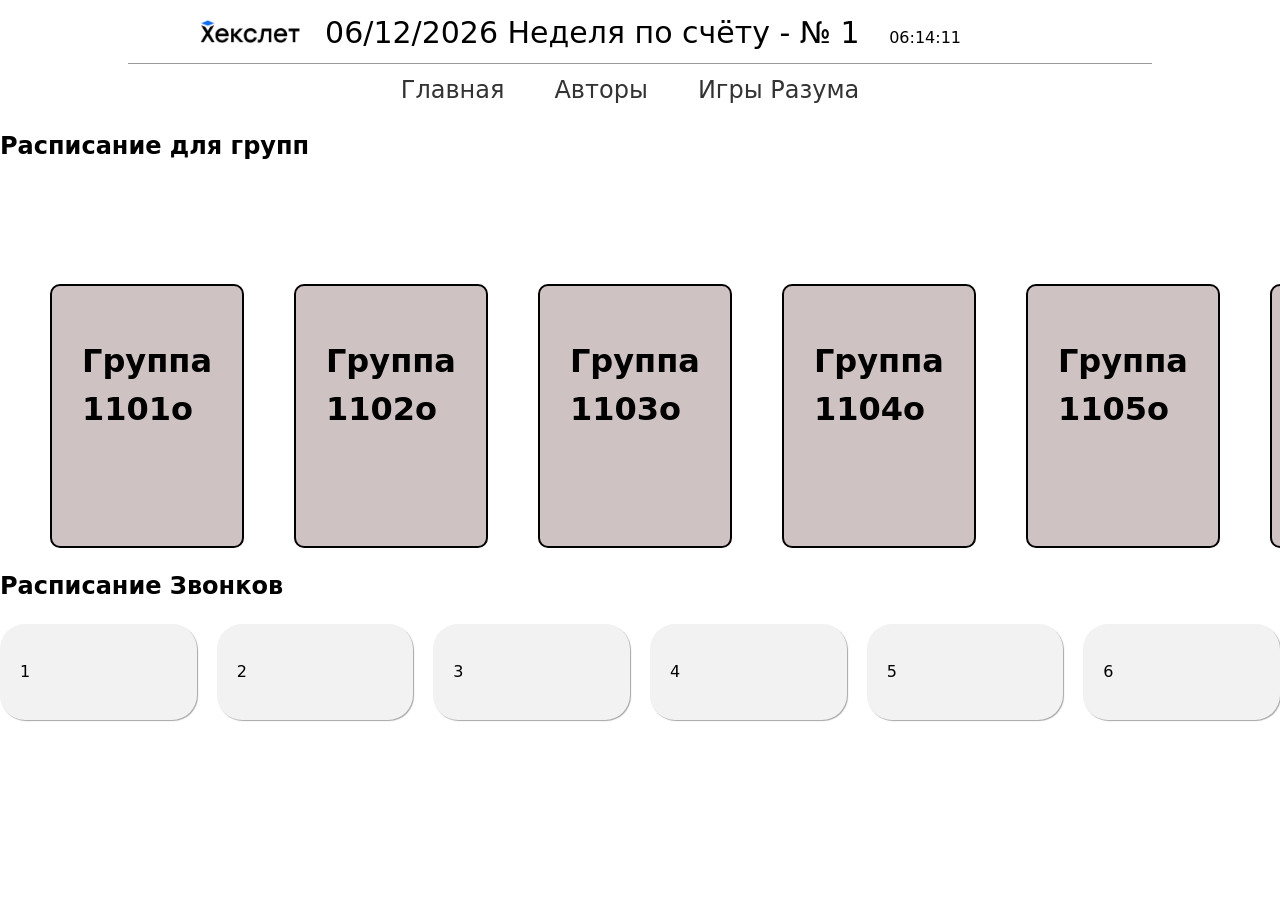
==== Создать папку/rabota/baza.html @ c7b643d2 "Add files via upload" ====
<!DOCTYPE html>
<html>
<head>
<div lang="ru">    
<head>
    <meta charset="UTF-8">
    <meta name="viewport" content="width=device-width, initial-scale=1.0">
    <title>info.timetable</title>
    <link rel="stylesheet" href="styles.css">
    <link rel="icon" href="hex.ico" 
    type="image/x-icon">
    <link rel="stylesheet" href="./baza.css">
</head>
<body>
<header>
            <img src="logo.jpg" alt="Hexlet" class = "hexlet-logo">
                <div class="timeTable">
                    <script> let today = new Date() 
                        let dd = String(today.getDate()).padStart(2, '0');
                        let mm = String(today.getMonth() + 1).padStart(2, '0');
                        let yyyy = today.getFullYear();
                        today = `${dd}/${mm}/${yyyy}`
                        let a = document.write(today);</script>
                </div>
                <div class="weektext">
                    <script>
                        const getCurrentWeek = () => {
                            let currentDate = new Date();
                            let firstDay = new Date(currentDate.getFullYear(),0,1)
                            let pastDay = (currentDate - firstDay ) / 86400000
                            let currentWeekDay = Math.ceil((pastDay +firstDay.getDay()+1)/7)
                            return currentWeekDay
                        }
                        const evenWeek = () => {
                            let currentWeek = getCurrentWeek()
                            return currentWeek % 2 === 0
                        }
                        let currentWeek = getCurrentWeek()
                        let weekType = evenWeek()? '1': '2';
                        
                        document.write(`Неделя по счёту - № ${weekType}`)
                        </script>
                </div>
               
                    <script>
                        const digitalClock = () => {
                            var date = new Date();
                            var hours = date.getHours();
                            var minutes = date.getMinutes();
                            var seconds = date.getSeconds();
                            if (hours < 10) hours = "0" + hours;
                            if (minutes < 10) minutes = "0" + minutes;
                            if (seconds < 10) seconds = "0" + seconds;
                            document.getElementById("clock").innerHTML = hours + ":" + minutes + ":" + seconds;
                            setTimeout("digitalClock()", 1000);
                        }  
                     </script>
                <div id="clock"></div>
                <script>digitalClock();</script>
               
                    </header>
    <hr>  
    <div class="container">
        <nav class="menu">
            <ul>
              <li><a href="#">Главная</a></li>
              <li><a href="#">Авторы</a></li>
              <li><a href="#">Игры Разума</a></li>
            </ul>
          </nav>
            <h2>Расписание для групп</h2>
    <div id="grup-raspis">
        <div class="box">
            <h1>Группа 1101о</h1>

        </div>

        <div class="box">
            <h1>Группа 1102о</h1>


       </div>

        <div class="box">
            <h1>Группа 1103о</h1>


        </div>

        <div class="box">
            <h1>Группа 1104о</h1>


        </div>

        <div class="box">
            <h1>Группа 1105о</h1>


        </div>
        <div class="box">
            <h1>Группа 1106о</h1>
            <hr>
            <a href="1105.html"></a> 


        </div>

    </div>
    <script src="script.js"></script>     
      <div class = "schedule">
        <h2> Расписание Звонков</h2>
        <style>
            .containerfor {
              display: grid;
              grid-template-columns: repeat(auto-fit, minmax(0, 1fr));
              grid-gap: 20px;
              width: 100%;
              
              
            }
          
            .grid {
              background-color: #f2f2f2;
              padding: 20px;
              color: #333;
              border-radius: 25px;
              border-opacity : 0.1;
              box-shadow: 1px 1px 1px rgba(0, 0, 0, 0.349);
            }
          
            .grid p {
              color: #000;
            }
          </style>
          
          <div class="containerfor">
            <div class="grid">
              <p>1</p>
            </div>
            <div class="grid">
              <p>2</p>
            </div>
            <div class="grid">
              <p>3</p>
            </div>
            <div class="grid">
              <p>4</p>
            </div>
            <div class="grid">
              <p>5</p>
            </div>
            <div class="grid">
              <p>6</p>
            </div>
          </div>
      </div>

</body> 
</html>
---- Создать папку/rabota/baza.css ----
html{
  line-height: 1.5;
    font-weight: 400;
    font-family:system-ui, -apple-system, BlinkMacSystemFont, 'Segoe UI', Roboto, Oxygen, Ubuntu, Cantarell, 'Open Sans', 'Helvetica Neue', sans-serif;
    margin: 0 0 0 0;
    height: 100%;
}
header{
  box-sizing: border-box;
  height: fit-content;
  }
body {
    font-family:system-ui, -apple-system, BlinkMacSystemFont, 'Segoe UI', Roboto, Oxygen, Ubuntu, Cantarell, 'Open Sans', 'Helvetica Neue', sans-serif;
    margin: 0;
    padding: 0;
    box-sizing: border-box;
    line-height: 1.5;
    font-weight: 400;
    height: 100%;
}
.timeTable{
    font-size: 30px;
    text-align: justify;
    color:black;
    margin-left: 20px;
    display: inline
}  
#clock{
  margin-left: 0px;
  display: inline;
  
  }
.weektext{
  font-size: 30px;
  text-align: right;
  margin-right: 20px;
  display: inline;
}
.hexlet-logo{
width: 100px; 
height: 23px;  
margin-top: 20px;
display: inline;
margin-left: 200px ;
}
hr{
  width: 80%;
  border: none;
  opacity: 0.4;
  height: 0px;
  border-top: 1px solid black;
}

table {
  color: #fff;

  background-color: #343a40;
}

td,
th {
  padding: 1em;
}

th {
  text-align: left;
  vertical-align: bottom;
}

tbody tr {
  background-color: #2e3338;
}
.todo-name,
th {
    text-align: center; 
    font-size: 20px;
  }
#grup-raspis{
  display: flex;    
  flex-grow:1;
}
.box {
    padding: 30px;
    margin-top: 100px;
    margin-left: 50px;
    border: 1px solid #ccc;
    border-radius: 10px;
    flex-direction: column;
    width: 150px;
    height: 200px;
    border: solid black 2px;
    background-color: rgba(163, 141, 141, 0.534) ;
    display: flex;
  }
*/
  .menu {
    background-color: #00B5B5 ;
    padding: 10px;
  }
  
  .menu ul {
    list-style-type: none;
    margin: 0;
    padding: 0;
    display: flex;
    justify-content: center;
  }
  
  .menu li {
    margin: 0 20px;
  }
  
  .menu li:first-child {
    margin-left: 0;
  }
  
  .menu a {
    color: #333;
    text-decoration: none;
    padding: 5px;
    border-bottom: 2px solid transparent;
    font-size: 20px;
  }
  
  .menu a:first-child {
    font-size: 24px;
  }
  
  .menu a:hover {
    border-bottom-color: #333;
  }
  
  @media (max-width: 768px) {
    .menu li {
      margin: 0 10px;
    }
  }

  .time {
    font-size: 30px;
  }
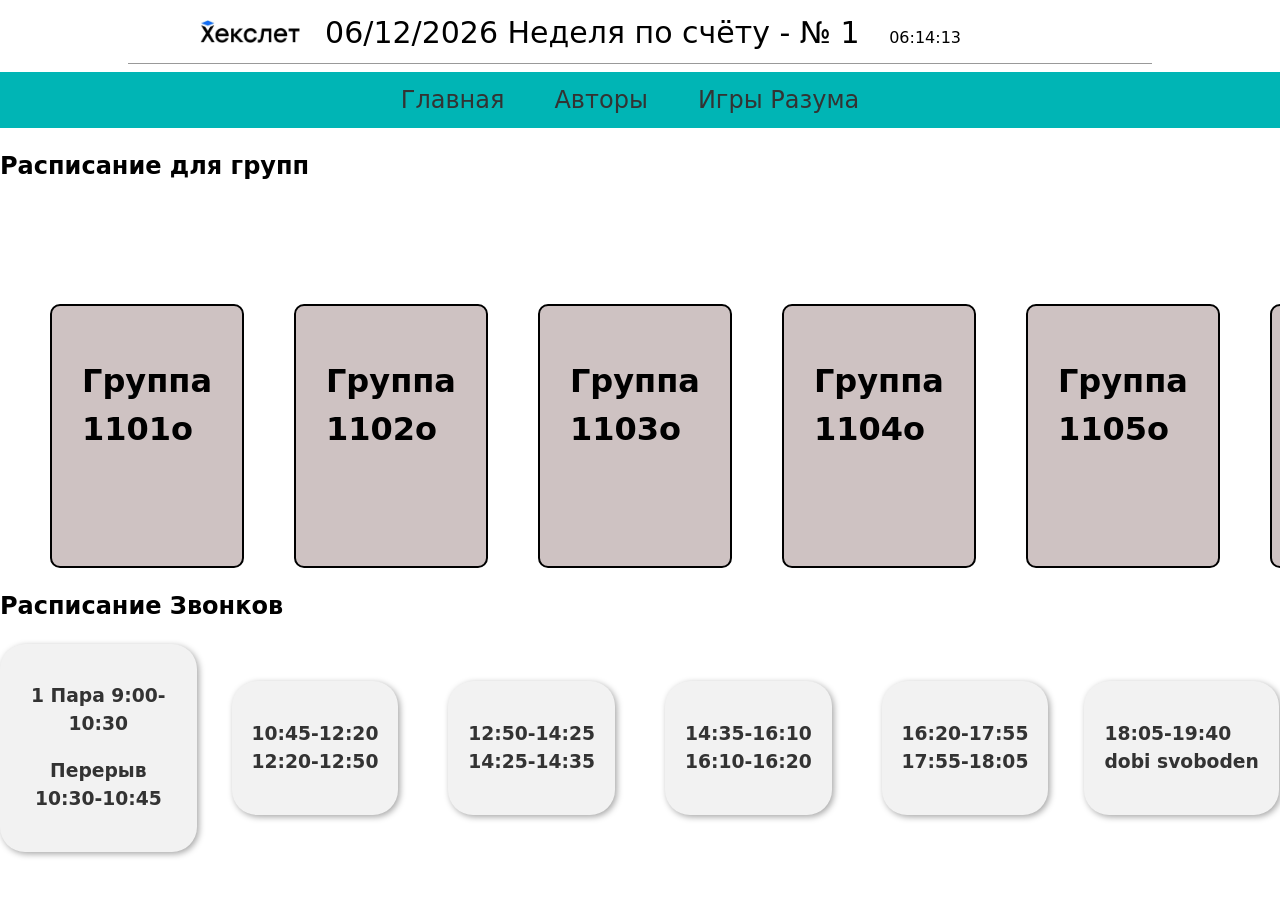
==== commit 2e9faf3f: "Co-authored-by: YaroslavDudin <YaroslavDudin@users.noreply.github.com>" ====
--- a/Создать папку/rabota/baza.html
+++ b/Создать папку/rabota/baza.html
@@ -111,51 +111,92 @@
     <script src="script.js"></script>     
       <div class = "schedule">
         <h2> Расписание Звонков</h2>
-        <style>
-            .containerfor {
-              display: grid;
-              grid-template-columns: repeat(auto-fit, minmax(0, 1fr));
-              grid-gap: 20px;
-              width: 100%;
-              
-              
-            }
-          
-            .grid {
-              background-color: #f2f2f2;
-              padding: 20px;
-              color: #333;
-              border-radius: 25px;
-              border-opacity : 0.1;
-              box-shadow: 1px 1px 1px rgba(0, 0, 0, 0.349);
-            }
-          
-            .grid p {
-              color: #000;
-            }
-          </style>
-          
+
           <div class="containerfor">
+            <div class="grid item1">
+            <h3>1 Пара 9:00-10:30</h3><h3>Перерыв 10:30-10:45</h3>
+            </div>
+            <div class="grid item2">
+              <h3>10:45-12:20 <br>12:20-12:50</h3>
+            </div>
+            <div class="grid item3">
+              <h3>12:50-14:25 <br>14:25-14:35</h3>
+            </div>
             <div class="grid">
-              <p>1</p>
+              <h3>14:35-16:10 <br>16:10-16:20</h3>
             </div>
             <div class="grid">
-              <p>2</p>
+              <h3>16:20-17:55 <br>17:55-18:05</h3>
             </div>
             <div class="grid">
-              <p>3</p>
-            </div>
-            <div class="grid">
-              <p>4</p>
-            </div>
-            <div class="grid">
-              <p>5</p>
-            </div>
-            <div class="grid">
-              <p>6</p>
-            </div>
+              <h3>18:05-19:40 <br>dobi svoboden</h3>
+            </div>
+            
           </div>
       </div>
-
+    
+    <!--
+    <style>
+      .containerfor {
+        display: grid;
+        grid-template-columns: repeat(6, minmax(0, 1fr));
+        grid-gap: 20px;
+        width: 100%;
+      }
+    
+      .wide-container {
+        grid-column: span 2;
+      }
+    
+      .containerfor > div {
+        background-color: #f2f2f2;
+        padding: 20px;
+        border-radius: 8px;
+        box-shadow: 0px 0px 1px rgba(0, 0, 0, 0.1);
+        font-family: Arial, sans-serif;
+        font-size: 14px;
+        color: #333;
+      }
+    </style>
+    
+    <div class="containerfor">
+      <div class="wide-container">
+        <p>Первый контейнер</p>
+      </div>
+      <div class="wide-container">
+        <p>Второй контейнер</p>
+      </div>
+      <div class="wide-container">
+        <p>Третий контейнер</p>
+      </div>
+      <div class="wide-container">
+        <p>Четвертый контейнер</p>
+      </div>
+      <div class="wide-container">
+        <p>Пятый контейнер</p>
+      </div>
+      <div class="wide-container">
+        <p>Шестой контейнер</p>
+      </div>
+      <div>
+        <p>Седьмой контейнер</p>
+      </div>
+      <div>
+        <p>Восьмой контейнер</p>
+      </div>
+      <div>
+        <p>Девятый контейнер</p>
+      </div>
+      <div>
+        <p>Десятый контейнер</p>
+      </div>
+      <div>
+        <p>Одиннадцатый контейнер</p>
+      </div>
+      <div>
+        <p>Двенадцатый контейнер</p>
+      </div>
+    </div>
+    -->
 </body> 
 </html>
--- a/Создать папку/rabota/baza.css
+++ b/Создать папку/rabota/baza.css
@@ -51,30 +51,6 @@
   border-top: 1px solid black;
 }
 
-table {
-  color: #fff;
-
-  background-color: #343a40;
-}
-
-td,
-th {
-  padding: 1em;
-}
-
-th {
-  text-align: left;
-  vertical-align: bottom;
-}
-
-tbody tr {
-  background-color: #2e3338;
-}
-.todo-name,
-th {
-    text-align: center; 
-    font-size: 20px;
-  }
 #grup-raspis{
   display: flex;    
   flex-grow:1;
@@ -92,7 +68,6 @@
     background-color: rgba(163, 141, 141, 0.534) ;
     display: flex;
   }
-*/
   .menu {
     background-color: #00B5B5 ;
     padding: 10px;
@@ -138,4 +113,38 @@
 
   .time {
     font-size: 30px;
-  }+  }
+  
+  .containerfor {
+    display: grid;
+    grid-template-columns: repeat(auto-fit, minmax(0, 1fr));
+    grid-gap: 20px;
+    width: 100%;
+    
+    
+  }
+
+  .grid {
+    background-color: #f2f2f2;
+    padding:20px ;
+    margin: auto;
+    color: #333;
+    border-radius: 25px;
+    box-shadow: 2px 2px 6px rgba(0, 0, 0, 0.349);
+  }
+  .grid h3 h4 {
+    margin: 0 0;
+    padding: 0 0;
+  }
+
+  .grid p {
+    color: #000;
+    text-align: center; 
+    font-size: 20px;
+  }
+  .item1 {
+    text-align: center;
+  }
+  
+  
+  
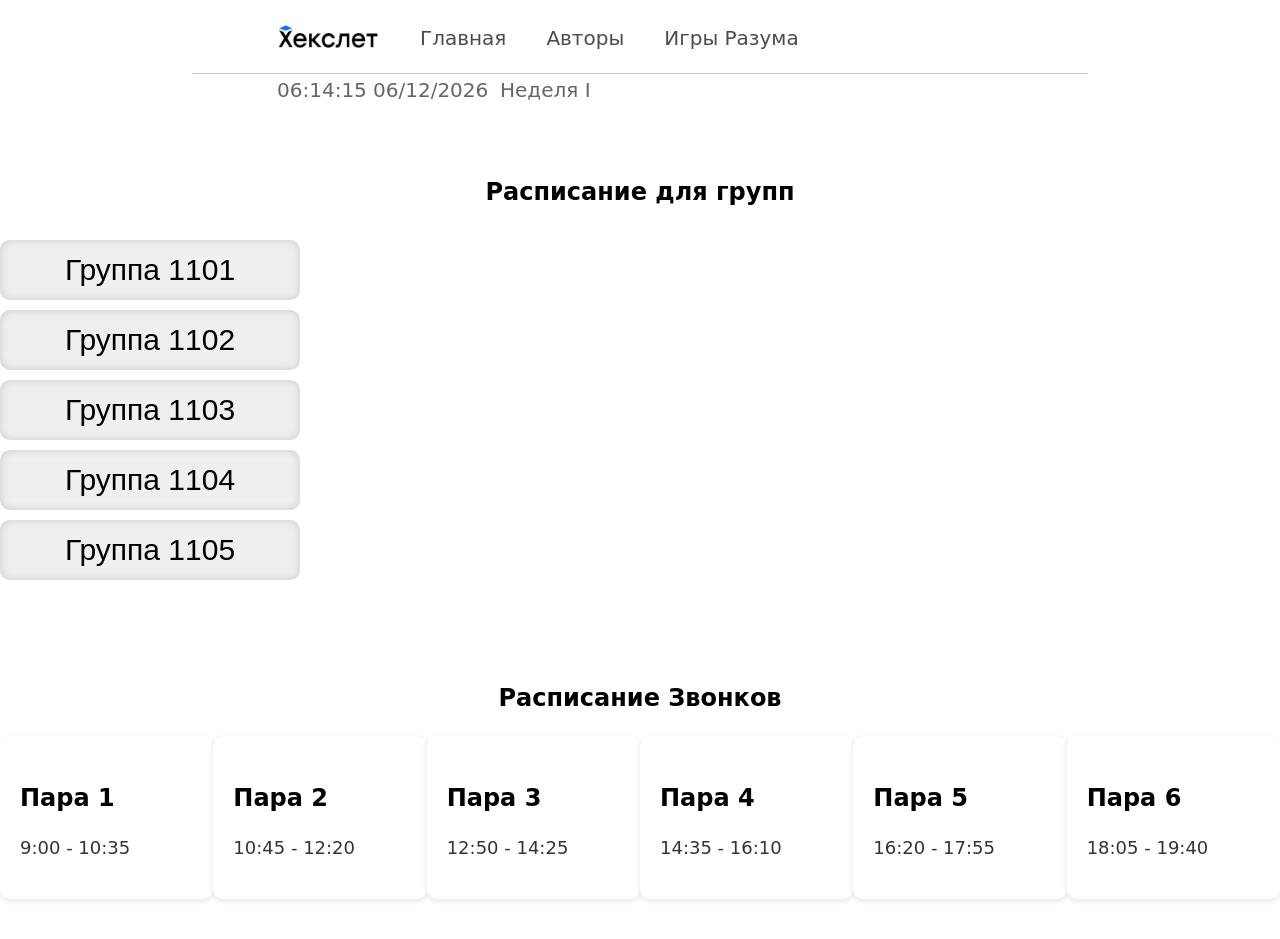
==== commit 34d61dda: "Co-authored-by: oapwidid <luka0204@users.noreply.github.com>" ====
--- a/Создать папку/rabota/baza.html
+++ b/Создать папку/rabota/baza.html
@@ -1,8 +1,5 @@
-
 <!DOCTYPE html>
 <html>
-<head>
-<div lang="ru">    
 <head>
     <meta charset="UTF-8">
     <meta name="viewport" content="width=device-width, initial-scale=1.0">
@@ -13,190 +10,186 @@
     <link rel="stylesheet" href="./baza.css">
 </head>
 <body>
+  
 <header>
             <img src="logo.jpg" alt="Hexlet" class = "hexlet-logo">
+            <nav class="menu">
+              <ul>
+                <li><a href="#" >Главная</a></li>
+                <li><a href="#" class = "toptext">Авторы</a></li>
+                <li><a href="#" >Игры Разума</a></li>
+              </ul>
+            </nav>
+            <hr>  
                 <div class="timeTable">
-                    <script> let today = new Date() 
-                        let dd = String(today.getDate()).padStart(2, '0');
-                        let mm = String(today.getMonth() + 1).padStart(2, '0');
-                        let yyyy = today.getFullYear();
-                        today = `${dd}/${mm}/${yyyy}`
-                        let a = document.write(today);</script>
+                    <script src="/Создать папку/rabota/date.js"> 
+                   
+                    </script>
                 </div>
                 <div class="weektext">
-                    <script>
-                        const getCurrentWeek = () => {
-                            let currentDate = new Date();
-                            let firstDay = new Date(currentDate.getFullYear(),0,1)
-                            let pastDay = (currentDate - firstDay ) / 86400000
-                            let currentWeekDay = Math.ceil((pastDay +firstDay.getDay()+1)/7)
-                            return currentWeekDay
-                        }
-                        const evenWeek = () => {
-                            let currentWeek = getCurrentWeek()
-                            return currentWeek % 2 === 0
-                        }
-                        let currentWeek = getCurrentWeek()
-                        let weekType = evenWeek()? '1': '2';
-                        
-                        document.write(`Неделя по счёту - № ${weekType}`)
-                        </script>
+                    <script src="/Создать папку/rabota/week.js"></script>
                 </div>
                
-                    <script>
-                        const digitalClock = () => {
-                            var date = new Date();
-                            var hours = date.getHours();
-                            var minutes = date.getMinutes();
-                            var seconds = date.getSeconds();
-                            if (hours < 10) hours = "0" + hours;
-                            if (minutes < 10) minutes = "0" + minutes;
-                            if (seconds < 10) seconds = "0" + seconds;
-                            document.getElementById("clock").innerHTML = hours + ":" + minutes + ":" + seconds;
-                            setTimeout("digitalClock()", 1000);
-                        }  
-                     </script>
+                    <script src="/Создать папку/rabota/time.js"> </script>
                 <div id="clock"></div>
                 <script>digitalClock();</script>
                
                     </header>
-    <hr>  
-    <div class="container">
-        <nav class="menu">
-            <ul>
-              <li><a href="#">Главная</a></li>
-              <li><a href="#">Авторы</a></li>
-              <li><a href="#">Игры Разума</a></li>
-            </ul>
-          </nav>
             <h2>Расписание для групп</h2>
-    <div id="grup-raspis">
-        <div class="box">
-            <h1>Группа 1101о</h1>
-
-        </div>
-
-        <div class="box">
-            <h1>Группа 1102о</h1>
-
-
-       </div>
-
-        <div class="box">
-            <h1>Группа 1103о</h1>
-
-
-        </div>
-
-        <div class="box">
-            <h1>Группа 1104о</h1>
-
-
-        </div>
-
-        <div class="box">
-            <h1>Группа 1105о</h1>
-
-
-        </div>
-        <div class="box">
-            <h1>Группа 1106о</h1>
-            <hr>
-            <a href="1105.html"></a> 
-
-
-        </div>
-
+    <div id="group-schedule">
+<button id="myBtn1">Группа 1101</button>
+<div id="modal1" class="modal">
+  <div class="modal-content">
+    <p>Расписание 1101</p>
+  </div>
+</div>
+<button id="myBtn2">Группа 1102</button>
+<div id="modal2" class="modal">
+  <div class="modal-content">
+    <p>Расписание 1102</p>
+  </div>
+</div>
+<button id="myBtn3">Группа 1103</button>
+<div id="modal3" class="modal">
+  <div class="modal-content">
+    <p>Расписание 1103/p>
+  </div>
+</div>
+<button id="myBtn4">Группа 1104</button>
+<div id="modal4" class="modal">
+  <div class="modal-content">
+    <p> Расписание 1104</p>
+  </div>
+</div>
+<button id="myBtn5">Группа 1105</button>
+<div id="modal5" class="modal">
+  <div class="modal-content">
+    <p style="text-align: center;"><strong><span style="font-size:13.999999999999998pt;">ЭВМ</span></strong></p>
+<p><strong><span style="font-size:11pt;">Четверг</span></strong></p>
+<p><strong><span style="font-size:11pt;">Неделя 2</span></strong></p>
+<p><span style="font-size:11pt;">9.00</span></p>
+<p><a href="https://zoom.us/j/93216648939?pwd=RVBjZ0ZpclRWN3dTbmtuOExUclUwZz09"target = "_blank"><u><span style="color:#1155cc;font-size:11pt;">https://zoom.us/j/93216648939?pwd=RVBjZ0ZpclRWN3dTbmtuOExUclUwZz09</span></u></a></p>
+<p><strong><span style="font-size:11pt;">Пятница</span></strong></p>
+<p><strong><span style="font-size:11pt;">Неделя 1</span></strong></p>
+<p><span style="font-size:11pt;">9.00</span></p>
+<p><a href="https://zoom.us/j/92830331769?pwd=Qld5Wm1zN3FNM1JkY1djY3R6L3h3Zz09"target = "_blank"><u><span style="color:#1155cc;font-size:11pt;">https://zoom.us/j/92830331769?pwd=Qld5Wm1zN3FNM1JkY1djY3R6L3h3Zz09</span></u></a></p>
+<p><strong><span style="font-size:11pt;">Еженедельно</span></strong></p>
+<p><span style="font-size:11pt;">10.45</span></p>
+<p><a href="https://zoom.us/j/93381700636?pwd=UFpMdlh5bmhmYjRwMUxYOG5lL2Jvdz09"target = "_blank"><u><span style="color:#1155cc;font-size:11pt;">https://zoom.us/j/93381700636?pwd=UFpMdlh5bmhmYjRwMUxYOG5lL2Jvdz09</span></u></a></p>
+<h1 style="text-align: center;"><span style="font-size:13.999999999999998pt;">Иностранный язык</span></h1>
+<p><strong><span style="font-size:11pt;">Четверг</span></strong></p>
+<p><strong><span style="font-size:11pt;">Еженедельно</span></strong></p>
+<p><strong><span style="font-size:11pt;">10.45</span></strong></p>
+<p><span style="font-size:11pt;">Людмила Жернакова (Сильная Группа)</span></p>
+<p><a href="https://zoom.us/j/96319158511?pwd=UVZBRW00Q1p4SlJPdlF4dDlRUWo5QT09"target = "_blank"><u><span style="color:#1155cc;font-size:11pt;">https://zoom.us/j/96319158511?pwd=UVZBRW00Q1p4SlJPdlF4dDlRUWo5QT09</span></u></a></p>
+<p><br></p>
+<p><span style="font-size:11pt;">Елена Шлыкова (Слабая Группа)</span></p>
+<p><a href="https://zoom.us/j/91719899201?pwd=TS90S203WTNxUXNCMm5FNXFvRmloQT09"target = "_blank"><u><span style="color:#1155cc;font-size:11pt;">https://zoom.us/j/91719899201?pwd=TS90S203WTNxUXNCMm5FNXFvRmloQT09</span></u></a></p>
+<p style="text-align: center;"><strong><span style="font-size:13.999999999999998pt;">Основы Философии</span></strong></p>
+<p><strong><span style="font-size:11pt;">Среда</span></strong></p>
+<p><strong><span style="font-size:11pt;">Неделя 1</span></strong></p>
+<p><span style="font-size:11pt;">10.45</span></p>
+<p><a href="https://zoom.us/j/95967867540?pwd=VHdmZ0VvYk4raDBPMmc1MUxuVm4wdz09"target = "_blank"><u><span style="color:#1155cc;font-size:11pt;">https://zoom.us/j/95967867540?pwd=VHdmZ0VvYk4raDBPMmc1MUxuVm4wdz09</span></u></a></p>
+<p><strong><span style="font-size:11pt;">Четверг</span></strong></p>
+<p><strong><span style="font-size:11pt;">Неделя 1</span></strong></p>
+<p><span style="font-size:11pt;">9.00</span></p>
+<p><a href="https://zoom.us/j/97051476668?pwd=RWp2eVQ0NG1yQXMvT1dYZnlpZS81dz09"target = "_blank"><u><span style="color:#1155cc;font-size:11pt;">https://zoom.us/j/97051476668?pwd=RWp2eVQ0NG1yQXMvT1dYZnlpZS81dz09</span></u></a></p>
+<p style="text-align: center;"><span style="font-size:13.999999999999998pt;"><strong>Прикладное Программирование</strong></span></p>
+<p><strong><span style="font-size:12pt;">Понедельник и Вторник</span></strong></p>
+<p><strong><span style="font-size:11pt;">Еженедельно</span></strong></p>
+<p><span style="color:#232333;background-color:#ffffff;font-size:11pt;">09.00</span></p>
+<p><a href="https://zoom.us/j/92359369423?pwd=MFVRODdVVzJzaEJXOTVEQjFoK0FzQT09"target = "_blank"><u><span style="color:#1155cc;background-color:#ffffff;font-size:11pt;">https://zoom.us/j/92359369423?pwd=MFVRODdVVzJzaEJXOTVEQjFoK0FzQT09</span></u></a></p>
+ </div>
+</div>
     </div>
     <script src="script.js"></script>     
       <div class = "schedule">
         <h2> Расписание Звонков</h2>
 
-          <div class="containerfor">
-            <div class="grid item1">
-            <h3>1 Пара 9:00-10:30</h3><h3>Перерыв 10:30-10:45</h3>
-            </div>
-            <div class="grid item2">
-              <h3>10:45-12:20 <br>12:20-12:50</h3>
-            </div>
-            <div class="grid item3">
-              <h3>12:50-14:25 <br>14:25-14:35</h3>
-            </div>
-            <div class="grid">
-              <h3>14:35-16:10 <br>16:10-16:20</h3>
-            </div>
-            <div class="grid">
-              <h3>16:20-17:55 <br>17:55-18:05</h3>
-            </div>
-            <div class="grid">
-              <h3>18:05-19:40 <br>dobi svoboden</h3>
-            </div>
-            
-          </div>
+       <!-- скрипт для кнопок -->
+      <script>
+  var modal1 = document.getElementById("modal1");
+  var btn1 = document.getElementById("myBtn1");
+  var span = document.getElementsByClassName("close")[0];
+  btn1.onclick = function() {
+    modal1.style.display = "block";
+  }
+  document.addEventListener('keydown', (event) => {
+  if (event.key === 'Escape') {
+    modal1.style.display = "none";
+  }
+})
+var modal2 = document.getElementById("modal2");
+var btn2 = document.getElementById("myBtn2");
+var span = document.getElementsByClassName("close")[0];
+btn2.onclick = function() {
+  modal2.style.display = "block";
+}
+document.addEventListener('keydown', (event) => {
+  if (event.key === 'Escape') {
+    modal2.style.display = "none";
+  }
+})
+var modal3 = document.getElementById("modal3");
+var btn3 = document.getElementById("myBtn3");
+var span = document.getElementsByClassName("close")[0];
+btn3.onclick = function() {
+  modal3.style.display = "block";
+}
+document.addEventListener('keydown', (event) => {
+  if (event.key === 'Escape') {
+    modal3.style.display = "none";
+  }
+})
+var modal4 = document.getElementById("modal4");
+var btn4 = document.getElementById("myBtn4");
+var span = document.getElementsByClassName("close")[0];
+btn4.onclick = function() {
+  modal4.style.display = "block";
+}
+document.addEventListener('keydown', (event) => {
+  if (event.key === 'Escape') {
+    modal4.style.display = "none";
+  }
+})
+var modal5 = document.getElementById("modal5");
+var btn5 = document.getElementById("myBtn5");
+var span = document.getElementsByClassName("close")[0];
+btn5.onclick = function() {
+  modal5.style.display = "block";
+}
+document.addEventListener('keydown', (event) => {
+  if (event.key === 'Escape') {
+    modal5.style.display = "none";
+  }
+})
+      </script>
+   
+    <div class="container">
+      <div class="schedule-item">
+        <h3>Пара 1</h3>
+        <p>9:00 - 10:35</p>
       </div>
-    
-    <!--
-    <style>
-      .containerfor {
-        display: grid;
-        grid-template-columns: repeat(6, minmax(0, 1fr));
-        grid-gap: 20px;
-        width: 100%;
-      }
-    
-      .wide-container {
-        grid-column: span 2;
-      }
-    
-      .containerfor > div {
-        background-color: #f2f2f2;
-        padding: 20px;
-        border-radius: 8px;
-        box-shadow: 0px 0px 1px rgba(0, 0, 0, 0.1);
-        font-family: Arial, sans-serif;
-        font-size: 14px;
-        color: #333;
-      }
-    </style>
-    
-    <div class="containerfor">
-      <div class="wide-container">
-        <p>Первый контейнер</p>
+      <div class="schedule-item">
+        <h3>Пара 2</h3>
+        <p>10:45 - 12:20</p>
       </div>
-      <div class="wide-container">
-        <p>Второй контейнер</p>
+      <div class="schedule-item">
+        <h3>Пара 3</h3>
+        <p>12:50 - 14:25</p>
       </div>
-      <div class="wide-container">
-        <p>Третий контейнер</p>
+      <div class="schedule-item">
+        <h3>Пара 4</h3>
+        <p>14:35 - 16:10</p>
       </div>
-      <div class="wide-container">
-        <p>Четвертый контейнер</p>
+      <div class="schedule-item">
+        <h3>Пара 5</h3>
+        <p>16:20 - 17:55</p>
       </div>
-      <div class="wide-container">
-        <p>Пятый контейнер</p>
-      </div>
-      <div class="wide-container">
-        <p>Шестой контейнер</p>
-      </div>
-      <div>
-        <p>Седьмой контейнер</p>
-      </div>
-      <div>
-        <p>Восьмой контейнер</p>
-      </div>
-      <div>
-        <p>Девятый контейнер</p>
-      </div>
-      <div>
-        <p>Десятый контейнер</p>
-      </div>
-      <div>
-        <p>Одиннадцатый контейнер</p>
-      </div>
-      <div>
-        <p>Двенадцатый контейнер</p>
+      <div class="schedule-item">
+        <h3>Пара 6</h3>
+        <p>18:05 - 19:40</p>
       </div>
     </div>
-    -->
 </body> 
 </html>
--- a/Создать папку/rabota/baza.css
+++ b/Создать папку/rabota/baza.css
@@ -3,7 +3,9 @@
     font-weight: 400;
     font-family:system-ui, -apple-system, BlinkMacSystemFont, 'Segoe UI', Roboto, Oxygen, Ubuntu, Cantarell, 'Open Sans', 'Helvetica Neue', sans-serif;
     margin: 0 0 0 0;
-    height: 100%;
+    height: fit-content;
+    width: 100vw;
+  
 }
 header{
   box-sizing: border-box;
@@ -16,61 +18,78 @@
     box-sizing: border-box;
     line-height: 1.5;
     font-weight: 400;
-    height: 100%;
-}
+    height:fit-content;
+    width: 100vw;
+  }
+
 .timeTable{
-    font-size: 30px;
-    text-align: justify;
-    color:black;
-    margin-left: 20px;
-    display: inline
+    font-size: 20px;
+    position: absolute;
+    top:75px;
+    left: 373px;
+    opacity: 0.6;
 }  
 #clock{
-  margin-left: 0px;
-  display: inline;
+  font-size: 20px;
+  position: absolute;
+  top:75px;
+  left: 277px;
+  opacity: 0.6;
   
   }
 .weektext{
-  font-size: 30px;
-  text-align: right;
-  margin-right: 20px;
-  display: inline;
+  font-size: 20px;
+  position: absolute;
+  top:75px;
+  left: 500px;
+  opacity: 0.6;
 }
 .hexlet-logo{
 width: 100px; 
 height: 23px;  
-margin-top: 20px;
+margin-top: 25px;
 display: inline;
-margin-left: 200px ;
+margin-left: 278px ;
+margin-bottom: 10px;
 }
 hr{
-  width: 80%;
+  width: 70%;
   border: none;
-  opacity: 0.4;
+  opacity: 0.2;
   height: 0px;
   border-top: 1px solid black;
 }
+h2 {
+  text-align: center;
+  margin-top: 100px;
+}
+#group-schedule{
+  display: flex;
+  flex-direction: column; 
+  height: fit-content;
+}
+  button{
+    border-radius: 10px;
+    font-size:30px;
+    border:none;
+    background-image: ;
+    transition: 5s;
+    width: 300px;
+    height: 60px;
+    margin-top: 10px;
+    -webkit-box-shadow: 0px 0px 8px 0px rgba(34, 60, 80, 0.2) inset;
+    -moz-box-shadow: 0px 0px 8px 0px rgba(34, 60, 80, 0.2) inset;
+    box-shadow: 0px 0px 8px 0px rgba(34, 60, 80, 0.2) inset;
+  }
+  button:hover{
+    width: 2200px;
+    }
 
-#grup-raspis{
-  display: flex;    
-  flex-grow:1;
-}
-.box {
-    padding: 30px;
-    margin-top: 100px;
-    margin-left: 50px;
-    border: 1px solid #ccc;
-    border-radius: 10px;
-    flex-direction: column;
-    width: 150px;
-    height: 200px;
-    border: solid black 2px;
-    background-color: rgba(163, 141, 141, 0.534) ;
-    display: flex;
-  }
   .menu {
-    background-color: #00B5B5 ;
-    padding: 10px;
+position: absolute;
+left: 400px;
+top:23px;
+
   }
   
   .menu ul {
@@ -84,23 +103,13 @@
   .menu li {
     margin: 0 20px;
   }
-  
-  .menu li:first-child {
-    margin-left: 0;
-  }
-  
   .menu a {
-    color: #333;
+    color: #000000;
     text-decoration: none;
-    padding: 5px;
     border-bottom: 2px solid transparent;
     font-size: 20px;
+    opacity: 0.7;
   }
-  
-  .menu a:first-child {
-    font-size: 24px;
-  }
-  
   .menu a:hover {
     border-bottom-color: #333;
   }
@@ -114,37 +123,53 @@
   .time {
     font-size: 30px;
   }
-  
-  .containerfor {
-    display: grid;
-    grid-template-columns: repeat(auto-fit, minmax(0, 1fr));
-    grid-gap: 20px;
-    width: 100%;
-    
-    
-  }
+.modal {
+  display: none; /* Hidden by default */
+  position: fixed; /* Stay in place */
+  z-index: 1; /* Sit on top */
+  left: 0;
+  top: 0;
+  width: 100%; /* Full width */
+  height: 100%; /* Full height */
+  overflow: auto; /* Enable scroll if needed */
+backdrop-filter: blur(15px);
+}
+/* Modal Content/Box */
+.modal-content {
+  margin: 15% auto;
+  padding: 20px;
+  width: 50%;
+  height: fit-content;
+  border-radius: 5px;
+  background-color: white;
+  -webkit-box-shadow: 0px 0px 8px 0px rgba(34, 60, 80, 0.2) inset;
+  -moz-box-shadow: 0px 0px 8px 0px rgba(34, 60, 80, 0.2) inset;
+  box-shadow: 0px 0px 8px 0px rgba(34, 60, 80, 0.2) inset;
+}
+.container {
+  display: flex;
+  justify-content: space-evenly;
+}
 
-  .grid {
-    background-color: #f2f2f2;
-    padding:20px ;
-    margin: auto;
-    color: #333;
-    border-radius: 25px;
-    box-shadow: 2px 2px 6px rgba(0, 0, 0, 0.349);
-  }
-  .grid h3 h4 {
-    margin: 0 0;
-    padding: 0 0;
-  }
+.schedule-item {
+  width:200px;
+  margin-bottom: 40px;
+  background-color: #fff;
+  border-radius: 10px;
+  box-shadow: 0 2px 6px rgba(0, 0, 0, 0.1);
+  padding: 20px;
+}
 
-  .grid p {
-    color: #000;
-    text-align: center; 
-    font-size: 20px;
-  }
-  .item1 {
-    text-align: center;
-  }
+.schedule-item h3 {
+  font-size: 24px;
+  font-weight: bold;
+  margin-bottom: 10px;
+}
+
+.schedule-item p {
+  font-size: 18px;
+  color: #333;
+}
   
   
   
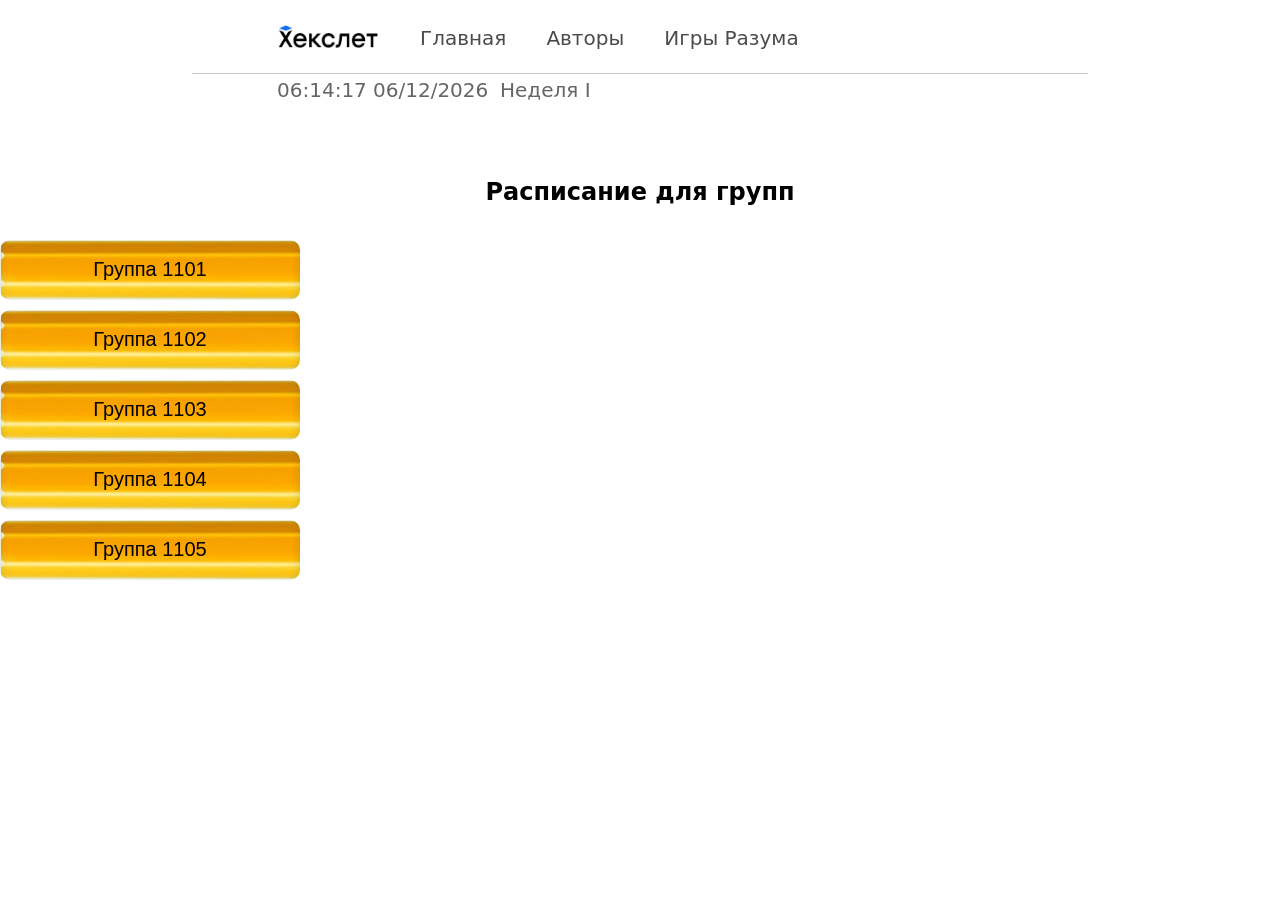
==== commit e0e98abc: "beta 0.9" ====
--- a/Создать папку/rabota/baza.html
+++ b/Создать папку/rabota/baza.html
@@ -103,9 +103,6 @@
 </div>
     </div>
     <script src="script.js"></script>     
-      <div class = "schedule">
-        <h2> Расписание Звонков</h2>
-
        <!-- скрипт для кнопок -->
       <script>
   var modal1 = document.getElementById("modal1");
@@ -164,32 +161,6 @@
   }
 })
       </script>
-   
-    <div class="container">
-      <div class="schedule-item">
-        <h3>Пара 1</h3>
-        <p>9:00 - 10:35</p>
-      </div>
-      <div class="schedule-item">
-        <h3>Пара 2</h3>
-        <p>10:45 - 12:20</p>
-      </div>
-      <div class="schedule-item">
-        <h3>Пара 3</h3>
-        <p>12:50 - 14:25</p>
-      </div>
-      <div class="schedule-item">
-        <h3>Пара 4</h3>
-        <p>14:35 - 16:10</p>
-      </div>
-      <div class="schedule-item">
-        <h3>Пара 5</h3>
-        <p>16:20 - 17:55</p>
-      </div>
-      <div class="schedule-item">
-        <h3>Пара 6</h3>
-        <p>18:05 - 19:40</p>
-      </div>
-    </div>
+
 </body> 
 </html>
--- a/Создать папку/rabota/baza.css
+++ b/Создать папку/rabota/baza.css
@@ -70,10 +70,12 @@
 }
   button{
     border-radius: 10px;
-    font-size:30px;
+    font-size:20px;
     border:none;
-    background-image: ;
-    transition: 5s;
+    background-image:url(chlen.jpg);
+    background-size: cover;
+    background-repeat: no-repeat;
+    transition: 1s;
     width: 300px;
     height: 60px;
     margin-top: 10px;
@@ -82,7 +84,7 @@
     box-shadow: 0px 0px 8px 0px rgba(34, 60, 80, 0.2) inset;
   }
   button:hover{
-    width: 2200px;
+    width:665px ;
     }
 
   .menu {
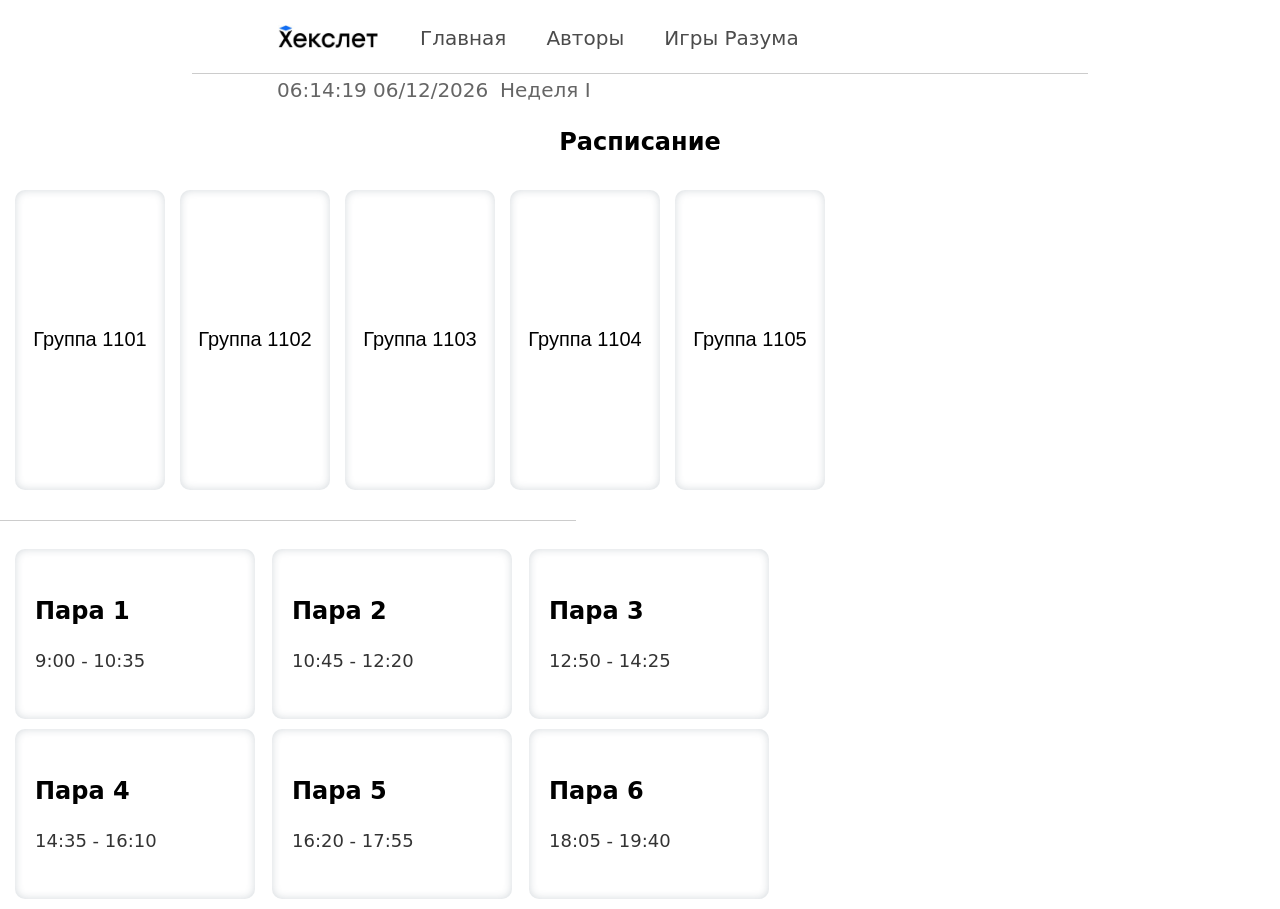
==== commit c8518a1a: "beta 0.95" ====
--- a/Создать папку/rabota/baza.html
+++ b/Создать папку/rabota/baza.html
@@ -20,7 +20,7 @@
                 <li><a href="#" >Игры Разума</a></li>
               </ul>
             </nav>
-            <hr>  
+            <hr class = "topSeparator">     <!--лох-->
                 <div class="timeTable">
                     <script src="/Создать папку/rabota/date.js"> 
                    
@@ -35,7 +35,7 @@
                 <script>digitalClock();</script>
                
                     </header>
-            <h2>Расписание для групп</h2>
+            <h2>Расписание</h2>
     <div id="group-schedule">
 <button id="myBtn1">Группа 1101</button>
 <div id="modal1" class="modal">
@@ -102,6 +102,33 @@
  </div>
 </div>
     </div>
+<hr class = "middleSeparator">
+    <div class="container">
+      <div class="schedule-item">
+        <h3>Пара 1</h3>
+        <p>9:00 - 10:35</p>
+      </div>
+      <div class="schedule-item">
+        <h3>Пара 2</h3>
+        <p>10:45 - 12:20</p>
+      </div>
+      <div class="schedule-item">
+        <h3>Пара 3</h3>
+        <p>12:50 - 14:25</p>
+      </div>
+      <div class="schedule-item">
+        <h3>Пара 4</h3>
+        <p>14:35 - 16:10</p>
+      </div>
+      <div class="schedule-item">
+        <h3>Пара 5</h3>
+        <p>16:20 - 17:55</p>
+      </div>
+      <div class="schedule-item">
+        <h3>Пара 6</h3>
+        <p>18:05 - 19:40</p>
+      </div>
+    </div>
     <script src="script.js"></script>     
        <!-- скрипт для кнопок -->
       <script>
--- a/Создать папку/rabota/baza.css
+++ b/Создать папку/rabota/baza.css
@@ -52,39 +52,49 @@
 margin-left: 278px ;
 margin-bottom: 10px;
 }
+.topSeparator{
+  width: 70%;
+}
+.middleSeparator{
+margin-top: 70px;
+width:45%;
+margin-left: 0px;
+}
+
 hr{
-  width: 70%;
   border: none;
   opacity: 0.2;
   height: 0px;
   border-top: 1px solid black;
 }
+
 h2 {
   text-align: center;
-  margin-top: 100px;
+  margin-top: 50px;
 }
 #group-schedule{
   display: flex;
-  flex-direction: column; 
-  height: fit-content;
+  flex-direction: row; 
+  height: 270px;
+  margin-top: 15px;
 }
   button{
     border-radius: 10px;
     font-size:20px;
     border:none;
-    background-image:url(chlen.jpg);
-    background-size: cover;
-    background-repeat: no-repeat;
-    transition: 1s;
-    width: 300px;
-    height: 60px;
+    transition: 0.4s;
+    width: 150px;
+    height: 300px;
     margin-top: 10px;
+    margin-left: 15px;
     -webkit-box-shadow: 0px 0px 8px 0px rgba(34, 60, 80, 0.2) inset;
     -moz-box-shadow: 0px 0px 8px 0px rgba(34, 60, 80, 0.2) inset;
     box-shadow: 0px 0px 8px 0px rgba(34, 60, 80, 0.2) inset;
+    background-color: white;
+
   }
   button:hover{
-    width:665px ;
+    height:320px;
     }
 
   .menu {
@@ -149,18 +159,30 @@
   box-shadow: 0px 0px 8px 0px rgba(34, 60, 80, 0.2) inset;
 }
 .container {
-  display: flex;
-  justify-content: space-evenly;
+  display: grid;
+  grid-template-columns:120px 120px 120px;
+  grid-column-gap: 137px;
+  position: absolute;
+  margin-top: 20px;
+  margin-left: 15px;
 }
 
 .schedule-item {
   width:200px;
-  margin-bottom: 40px;
+  margin-bottom: 10px;
   background-color: #fff;
   border-radius: 10px;
-  box-shadow: 0 2px 6px rgba(0, 0, 0, 0.1);
-  padding: 20px;
+  height: 130px;
+padding: 20px;
+margin-right: 90px;
+transition: 0.4s;
+  -webkit-box-shadow: 0px 0px 8px 0px rgba(34, 60, 80, 0.2) inset;
+  -moz-box-shadow: 0px 0px 8px 0px rgba(34, 60, 80, 0.2) inset;
+  box-shadow: 0px 0px 8px 0px rgba(34, 60, 80, 0.2) inset;
 }
+ .schedule-item:hover {
+padding: 25px;
+ } 
 
 .schedule-item h3 {
   font-size: 24px;
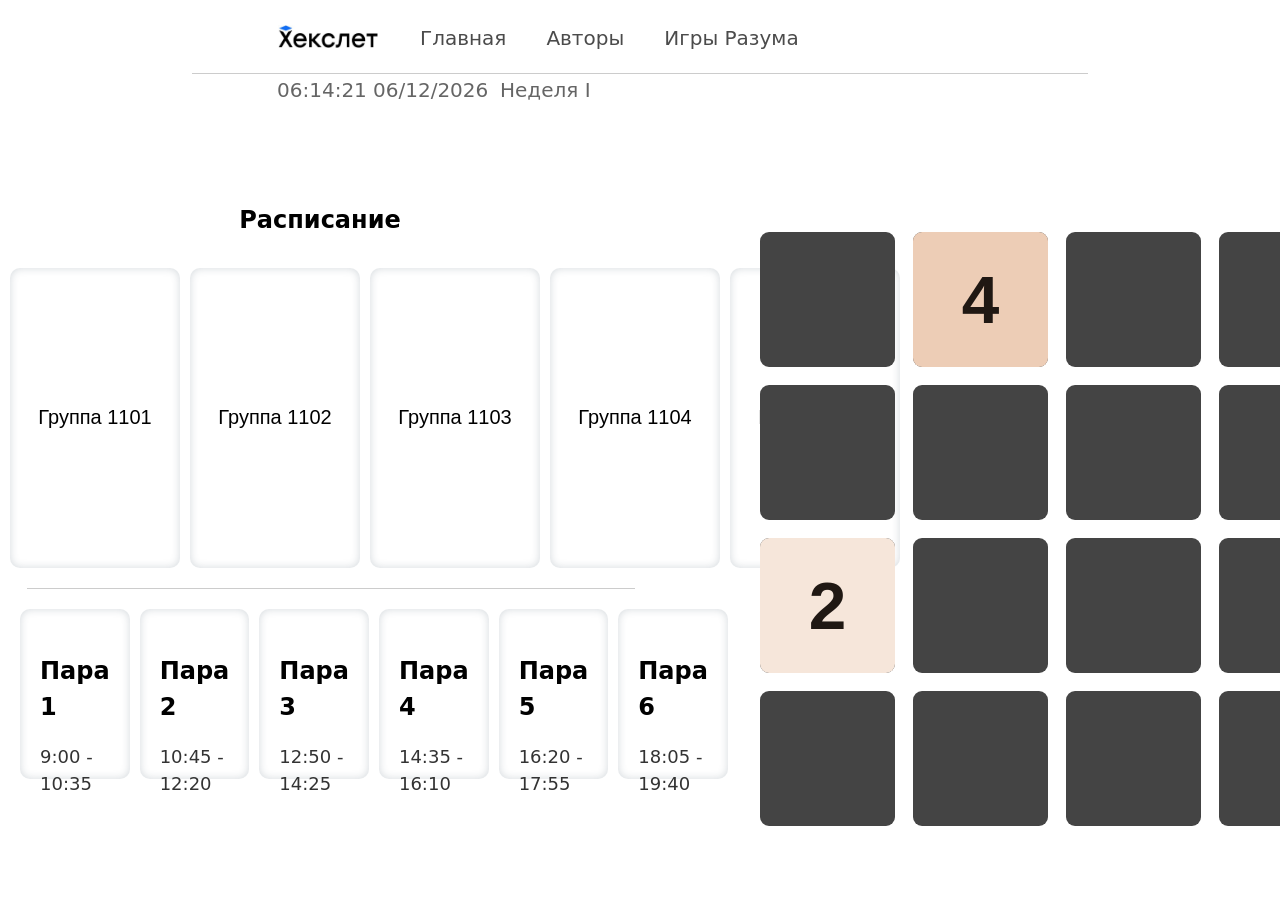
==== commit d748e20a: "beta 0.99" ====
--- a/Создать папку/rabota/baza.html
+++ b/Создать папку/rabota/baza.html
@@ -4,38 +4,45 @@
     <meta charset="UTF-8">
     <meta name="viewport" content="width=device-width, initial-scale=1.0">
     <title>info.timetable</title>
-    <link rel="stylesheet" href="styles.css">
-    <link rel="icon" href="hex.ico" 
+    <link rel="icon" href="/foto/hex.ico" 
     type="image/x-icon">
     <link rel="stylesheet" href="./baza.css">
 </head>
 <body>
   
 <header>
-            <img src="logo.jpg" alt="Hexlet" class = "hexlet-logo">
+  
+            <img src="/foto/logo.jpg" alt="Hexlet" class = "hexlet-logo">
             <nav class="menu">
               <ul>
-                <li><a href="#" >Главная</a></li>
-                <li><a href="#" class = "toptext">Авторы</a></li>
+                <li><a href="baza.html" >Главная</a></li>
+                <li><a href="Authors.html" class = "toptext">Авторы</a></li>
                 <li><a href="#" >Игры Разума</a></li>
               </ul>
             </nav>
             <hr class = "topSeparator">     <!--лох-->
                 <div class="timeTable">
-                    <script src="/Создать папку/rabota/date.js"> 
+                    <script src="/Создать папку/rabota/menu/date.js"> 
                    
                     </script>
                 </div>
                 <div class="weektext">
-                    <script src="/Создать папку/rabota/week.js"></script>
+                    <script src="/Создать папку/rabota/menu/week.js"></script>
                 </div>
                
-                    <script src="/Создать папку/rabota/time.js"> </script>
+                    <script src="/Создать папку/rabota/menu/time.js"> </script>
                 <div id="clock"></div>
                 <script>digitalClock();</script>
                
                     </header>
+                    <div class="side-1">
             <h2>Расписание</h2>
+
+
+
+ 
+
+
     <div id="group-schedule">
 <button id="myBtn1">Группа 1101</button>
 <div id="modal1" class="modal">
@@ -129,65 +136,12 @@
         <p>18:05 - 19:40</p>
       </div>
     </div>
+  </div>
     <script src="script.js"></script>     
-       <!-- скрипт для кнопок -->
-      <script>
-  var modal1 = document.getElementById("modal1");
-  var btn1 = document.getElementById("myBtn1");
-  var span = document.getElementsByClassName("close")[0];
-  btn1.onclick = function() {
-    modal1.style.display = "block";
-  }
-  document.addEventListener('keydown', (event) => {
-  if (event.key === 'Escape') {
-    modal1.style.display = "none";
-  }
-})
-var modal2 = document.getElementById("modal2");
-var btn2 = document.getElementById("myBtn2");
-var span = document.getElementsByClassName("close")[0];
-btn2.onclick = function() {
-  modal2.style.display = "block";
-}
-document.addEventListener('keydown', (event) => {
-  if (event.key === 'Escape') {
-    modal2.style.display = "none";
-  }
-})
-var modal3 = document.getElementById("modal3");
-var btn3 = document.getElementById("myBtn3");
-var span = document.getElementsByClassName("close")[0];
-btn3.onclick = function() {
-  modal3.style.display = "block";
-}
-document.addEventListener('keydown', (event) => {
-  if (event.key === 'Escape') {
-    modal3.style.display = "none";
-  }
-})
-var modal4 = document.getElementById("modal4");
-var btn4 = document.getElementById("myBtn4");
-var span = document.getElementsByClassName("close")[0];
-btn4.onclick = function() {
-  modal4.style.display = "block";
-}
-document.addEventListener('keydown', (event) => {
-  if (event.key === 'Escape') {
-    modal4.style.display = "none";
-  }
-})
-var modal5 = document.getElementById("modal5");
-var btn5 = document.getElementById("myBtn5");
-var span = document.getElementsByClassName("close")[0];
-btn5.onclick = function() {
-  modal5.style.display = "block";
-}
-document.addEventListener('keydown', (event) => {
-  if (event.key === 'Escape') {
-    modal5.style.display = "none";
-  }
-})
-      </script>
-
+<div class="side-2">
+    <script src="./script.js" type="module"> </script>
+  <div id="game-board">
+  </div>
+</div>
 </body> 
 </html>
--- a/Создать папку/rabota/baza.css
+++ b/Создать папку/rabota/baza.css
@@ -5,6 +5,8 @@
     margin: 0 0 0 0;
     height: fit-content;
     width: 100vw;
+    /* background-image:url(https://i.pinimg.com/originals/3e/b5/73/3eb5737b2e9660e44038307cef9103c6.gif); */
+    
   
 }
 header{
@@ -20,7 +22,24 @@
     font-weight: 400;
     height:fit-content;
     width: 100vw;
-  }
+    /* -webkit-transform: rotate(5000deg);
+    -webkit-transition-property: all;
+    -webkit-transition-duration: 500s; */
+
+  }
+.side-1{
+width: 50vw;
+height: fit-content;
+position: absolute;
+left: 0;
+  }
+.side-2{
+width: 50vw;
+height:fit-content;
+position: absolute;
+right: 0;
+
+}
 
 .timeTable{
     font-size: 20px;
@@ -56,9 +75,9 @@
   width: 70%;
 }
 .middleSeparator{
-margin-top: 70px;
-width:45%;
-margin-left: 0px;
+margin-top: 20px;
+width:95%;
+margin-left: 27px;
 }
 
 hr{
@@ -70,23 +89,26 @@
 
 h2 {
   text-align: center;
-  margin-top: 50px;
+  margin-top: 120px;
 }
 #group-schedule{
   display: flex;
   flex-direction: row; 
-  height: 270px;
+  height: fit-content;
+  width: fit-content;
   margin-top: 15px;
+  justify-content: space-evenly;
+  margin-left: auto;
+  margin-right: auto;
 }
   button{
     border-radius: 10px;
     font-size:20px;
     border:none;
-    transition: 0.4s;
-    width: 150px;
+    width: 170px;
     height: 300px;
     margin-top: 10px;
-    margin-left: 15px;
+    margin-left: 10px;
     -webkit-box-shadow: 0px 0px 8px 0px rgba(34, 60, 80, 0.2) inset;
     -moz-box-shadow: 0px 0px 8px 0px rgba(34, 60, 80, 0.2) inset;
     box-shadow: 0px 0px 8px 0px rgba(34, 60, 80, 0.2) inset;
@@ -94,7 +116,9 @@
 
   }
   button:hover{
-    height:320px;
+    -webkit-box-shadow: 0px 0px 14px 9px rgba(0, 0, 0, 0.19);
+-moz-box-shadow: 0px 0px 14px 9px rgba(0, 0, 0, 0.19);
+box-shadow: 0px 0px 14px 9px rgba(0, 0, 0, 0.19);
     }
 
   .menu {
@@ -159,29 +183,33 @@
   box-shadow: 0px 0px 8px 0px rgba(34, 60, 80, 0.2) inset;
 }
 .container {
-  display: grid;
-  grid-template-columns:120px 120px 120px;
-  grid-column-gap: 137px;
-  position: absolute;
+  display: flex;
+  justify-content: space-evenly;
+  flex-direction: row;
+  grid-column-gap: 10px;
+  position: relative;
   margin-top: 20px;
-  margin-left: 15px;
+  margin-left: 20px;
+  margin-right: 10px;
+
 }
 
 .schedule-item {
-  width:200px;
+  width:170px;
   margin-bottom: 10px;
+  
   background-color: #fff;
   border-radius: 10px;
   height: 130px;
 padding: 20px;
-margin-right: 90px;
-transition: 0.4s;
   -webkit-box-shadow: 0px 0px 8px 0px rgba(34, 60, 80, 0.2) inset;
   -moz-box-shadow: 0px 0px 8px 0px rgba(34, 60, 80, 0.2) inset;
   box-shadow: 0px 0px 8px 0px rgba(34, 60, 80, 0.2) inset;
 }
  .schedule-item:hover {
-padding: 25px;
+  -webkit-box-shadow: 0px 0px 14px 9px rgba(0, 0, 0, 0.19);
+  -moz-box-shadow: 0px 0px 14px 9px rgba(0, 0, 0, 0.19);
+  box-shadow: 0px 0px 14px 9px rgba(0, 0, 0, 0.19);
  } 
 
 .schedule-item h3 {
@@ -195,5 +223,142 @@
   color: #333;
 }
   
-  
-  +
+#game-board {
+  margin-top: 150px;
+  margin-left: 120px;
+  --cell-size: 15vmin;
+  --cell-gap: 2vmin;
+  position: relative;
+  display: grid;
+  grid-template-columns: repeat(4, var(--cell-size));
+  grid-template-rows: repeat(4, var(--cell-size));
+  gap: var(--cell-gap);
+  border-radius: 1vmin;
+}
+.cell {
+  background-color: #444;
+  border-radius: 1vmin;
+}
+
+.tile {
+  --y:2 ;
+  --x:2 ;
+  position: absolute;
+  top: calc(var(--y) * (var(--cell-size) + var(--cell-gap)));
+  left: calc(var(--x) * (var(--cell-size) + var(--cell-gap)));
+  display: flex;
+  justify-content: center;
+  align-items: center;
+  width: 15vmin;
+  height: 15vmin;
+  border-radius: 1vmin;
+  font-family: Arial, Helvetica, sans-serif;
+  font-size: 7.5vmin;
+  font-weight: bold;
+  background-color: hsl(25, 60%, var(--bg-lightness));
+  color: hsl(25, 25%, var(--text-lightness));
+  transition: 100ms;
+  animation: show 200ms;
+}
+
+@keyframes show {
+  0% {
+    opacity: 0.5;
+    transform: scale(0);
+  }
+}
+  
+.yarik{
+position: absolute;
+left: 0;
+margin-top: 100px;
+margin-left: 50px;
+animation: 1s ease-out 0s 1 slideInFromLeft;
+}
+
+.nik{
+position: absolute;
+right: 0;
+margin-top: 100px;
+margin-right: 50px;
+animation: 5s ease-out 0s 1 slideInFromTop;
+
+}
+
+.platon{
+position: absolute;
+margin-left: 500px;
+margin-top: 100px;
+animation: 1s ease-out 0s 1 slideInFromBottom;
+}
+
+.luk{
+  position: absolute;
+  margin-left: 950px;
+  margin-top: 100px;
+  animation: 1s ease-out 0s 1 slideInFromRight;
+}
+
+.yarikpic{
+  width: 400px;
+  height: 400px;
+
+}
+.nikpic{
+  width: 400px;
+  height: 400px;
+  border-radius: 20px;
+}
+
+.lukpic{
+  width: 400px;
+height: 400px;
+border-radius: 20px;
+}
+.platonpic{
+width: 400px;
+height: 400px;
+border-radius: 20px;
+}
+
+.authorsheader{
+  text-align: center;
+  font-size: 60px;
+}
+
+@keyframes slideInFromTop {
+  0% {
+    transform: translateY(-100%);
+  }
+  100% {
+    transform: translateX(0);
+  }
+}
+
+@keyframes slideInFromLeft {
+  0% {
+    transform: translateX(-1000%);
+  }
+  100% {
+    transform: translateX(0);
+  }
+}
+
+@keyframes slideInFromRight {
+  0% {
+    transform: translateX(1000%);
+  }
+  100% {
+    transform: translateX(0);
+  }
+}
+
+@keyframes slideInFromBottom {
+  0% {
+    transform: translateY(1000%);
+  }
+  100% {
+    transform: translateX(0);
+  }
+}
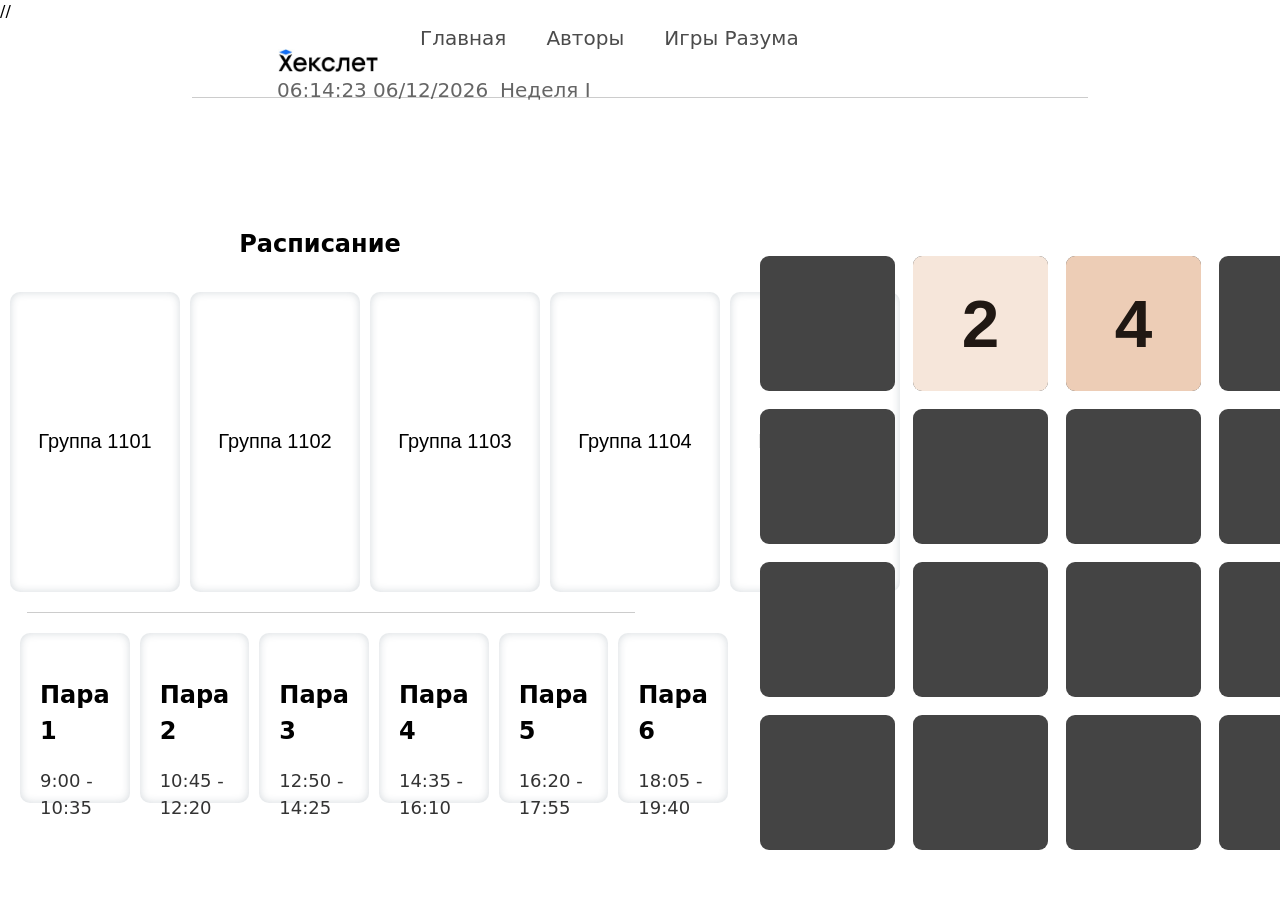
==== commit ea7f1286: "the end" ====
--- a/Создать папку/rabota/baza.html
+++ b/Создать папку/rabota/baza.html
@@ -9,7 +9,7 @@
     <link rel="stylesheet" href="./baza.css">
 </head>
 <body>
-  
+  //
 <header>
   
             <img src="/foto/logo.jpg" alt="Hexlet" class = "hexlet-logo">
--- a/Создать папку/rabota/baza.css
+++ b/Создать папку/rabota/baza.css
@@ -274,7 +274,7 @@
 left: 0;
 margin-top: 100px;
 margin-left: 50px;
-animation: 1s ease-out 0s 1 slideInFromLeft;
+animation:slide1 5s;
 }
 
 .nik{
@@ -282,28 +282,27 @@
 right: 0;
 margin-top: 100px;
 margin-right: 50px;
-animation: 5s ease-out 0s 1 slideInFromTop;
-
+animation:slide2 4s;
 }
 
 .platon{
 position: absolute;
 margin-left: 500px;
 margin-top: 100px;
-animation: 1s ease-out 0s 1 slideInFromBottom;
+animation:slide3 5s;
 }
 
 .luk{
   position: absolute;
   margin-left: 950px;
   margin-top: 100px;
-  animation: 1s ease-out 0s 1 slideInFromRight;
+  animation:slide4 7s;
 }
 
 .yarikpic{
   width: 400px;
   height: 400px;
-
+  border-radius: 20px;
 }
 .nikpic{
   width: 400px;
@@ -325,40 +324,60 @@
 .authorsheader{
   text-align: center;
   font-size: 60px;
-}
-
-@keyframes slideInFromTop {
-  0% {
-    transform: translateY(-100%);
-  }
+  animation: slide1 3s;
+}
+
+@keyframes slide1 {
+  0% {
+    transform: translateY(-200%) translateX(-200%) rotate(3600deg);
+  }
+  50%{
+transform: translateY(100%) translateX(100%) rotate(-3600deg);
+  }  
+
   100% {
-    transform: translateX(0);
-  }
-}
-
-@keyframes slideInFromLeft {
-  0% {
-    transform: translateX(-1000%);
+    transform: translateY(0);
+  }
+}
+
+@keyframes slide2 {
+  0% {
+    transform: translateY(-750%);
+  }
+  25%{
+    transform: translateY(750%);
+  }
+  50%{
+    transform: translateY(-500%);
   }
   100% {
-    transform: translateX(0);
-  }
-}
-
-@keyframes slideInFromRight {
-  0% {
-    transform: translateX(1000%);
+    transform: translateY(0);
+  }
+}
+
+@keyframes slide3 {
+  0% {
+    transform:translateY(-100%) translateX(-200%);
+  }
+  25%{
+    transform:translateY(-100%) translateX(50%) rotateZ(45deg);
   }
   100% {
-    transform: translateX(0);
-  }
-}
-
-@keyframes slideInFromBottom {
-  0% {
-    transform: translateY(1000%);
+  }
+}
+
+@keyframes slide4 {
+  0% {
+    transform: translateX(400%) rotateZ(180deg);
+  }
+  25%{
+  transform:translateX(0%) rotateZ(170deg);  
+  }
+  50%{
+    transform:translateX(-20%) rotateZ(-180deg);  
   }
   100% {
-    transform: translateX(0);
-  }
-}+    transform: rotateZ(0deg);
+  }
+}
+                         
